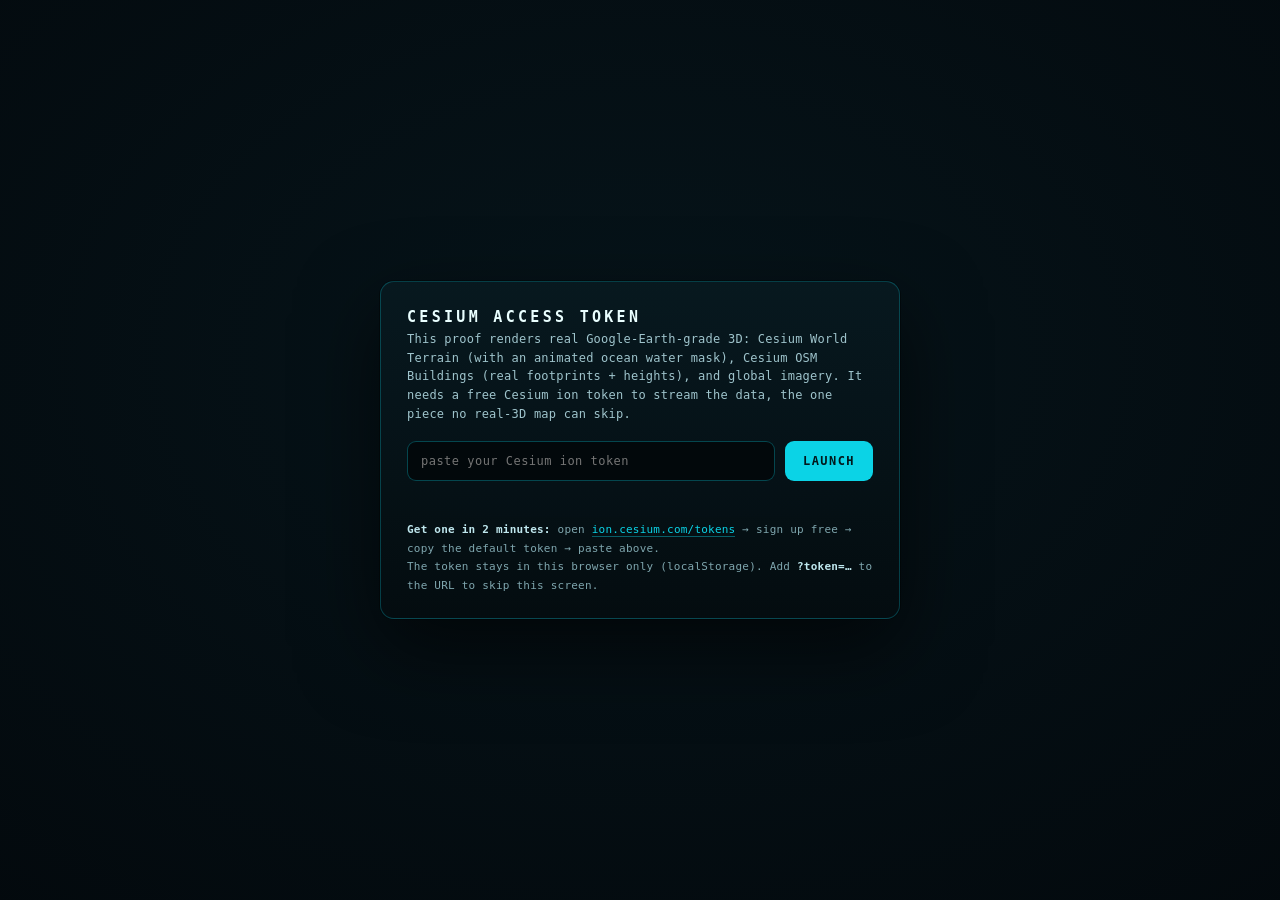
==== cesium.html @ 23c37da9 "Add Cesium proof page (real terrain + animated water + OSM buildings, token-gated)" ====
<!doctype html>
<html lang="en">
<head>
  <meta charset="utf-8" />
  <meta name="viewport" content="width=device-width, initial-scale=1, viewport-fit=cover" />
  <title>Digital Nations — Cesium Proof (real terrain, real waves, real buildings)</title>
  <!-- CesiumJS from the official CDN. CESIUM_BASE_URL must be set before the script loads. -->
  <script>window.CESIUM_BASE_URL = 'https://cesium.com/downloads/cesiumjs/releases/1.140/Build/Cesium/';</script>
  <link href="https://cesium.com/downloads/cesiumjs/releases/1.140/Build/Cesium/Widgets/widgets.css" rel="stylesheet" />
  <script src="https://cesium.com/downloads/cesiumjs/releases/1.140/Build/Cesium/Cesium.js"></script>
  <style>
    :root { --cyan:#0bd3e6; --ink:#03090d; }
    * { box-sizing:border-box; }
    html,body { margin:0; height:100%; background:var(--ink); color:#cfeaf0;
      font-family:"IBM Plex Mono", ui-monospace, SFMono-Regular, Menlo, monospace; overflow:hidden; }
    #cesiumContainer { position:fixed; inset:0; }
    /* Hide Cesium's default chrome so it reads as a command surface, not a demo widget. */
    .cesium-viewer-bottom, .cesium-viewer-animationContainer, .cesium-viewer-timelineContainer,
    .cesium-viewer-toolbar, .cesium-widget-credits { display:none !important; }
    .cesium-widget canvas { filter: contrast(1.04) saturate(0.92); }

    /* Holographic vignette + cyan grade, pointer-transparent so it never blocks the globe. */
    #grade { position:fixed; inset:0; pointer-events:none; z-index:5;
      background:
        radial-gradient(120% 90% at 50% 38%, rgba(11,211,230,0.06), rgba(3,9,13,0) 55%),
        radial-gradient(140% 120% at 50% 60%, rgba(3,9,13,0) 55%, rgba(3,9,13,0.72) 100%);
      mix-blend-mode:screen; }
    #scan { position:fixed; inset:0; pointer-events:none; z-index:6; opacity:0.05;
      background:repeating-linear-gradient(0deg, #0bd3e6 0 1px, transparent 1px 3px); }

    .hud { position:fixed; z-index:7; pointer-events:none; color:#bfe7ee;
      letter-spacing:0.18em; font-size:11px; text-transform:uppercase; opacity:0.85; }
    .hud.tl { top:18px; left:20px; }
    .hud.tr { top:18px; right:20px; text-align:right; }
    .hud b { color:var(--cyan); font-weight:600; }

    /* Token gate */
    #gate { position:fixed; inset:0; z-index:20; display:flex; align-items:center; justify-content:center;
      background:radial-gradient(80% 80% at 50% 40%, #06141a, #03090d); }
    .card { width:min(520px, 92vw); border:1px solid rgba(11,211,230,0.25);
      background:linear-gradient(180deg, rgba(8,26,32,0.9), rgba(4,12,16,0.92));
      border-radius:14px; padding:26px 26px 22px; box-shadow:0 0 0 1px rgba(0,0,0,0.4), 0 30px 80px rgba(0,0,0,0.6); }
    .card h1 { font-size:15px; letter-spacing:0.22em; margin:0 0 4px; color:#eaffff; }
    .card .sub { font-size:12px; line-height:1.55; color:#9fc4cc; margin:0 0 18px; letter-spacing:0.02em; text-transform:none; }
    .card a { color:var(--cyan); text-decoration:none; border-bottom:1px solid rgba(11,211,230,0.4); }
    .row { display:flex; gap:10px; }
    input { flex:1; background:#02080b; border:1px solid rgba(11,211,230,0.3); color:#dff6fa;
      padding:12px 13px; border-radius:9px; font-family:inherit; font-size:12px; letter-spacing:0.04em; outline:none; }
    input:focus { border-color:var(--cyan); box-shadow:0 0 0 3px rgba(11,211,230,0.12); }
    button { background:var(--cyan); color:#02181c; border:0; font-family:inherit; font-weight:700;
      letter-spacing:0.12em; padding:12px 18px; border-radius:9px; cursor:pointer; text-transform:uppercase; font-size:12px; }
    button:active { transform:translateY(1px); }
    .err { color:#ff7a7a; font-size:11px; margin-top:10px; min-height:14px; letter-spacing:0.02em; text-transform:none; }
    .steps { font-size:11px; color:#7fa6ae; margin-top:16px; line-height:1.7; letter-spacing:0.02em; text-transform:none; }
    .steps b { color:#bfe7ee; }
  </style>
</head>
<body>
  <div id="cesiumContainer"></div>
  <div id="grade"></div>
  <div id="scan"></div>
  <div class="hud tl">DIGITAL NATIONS · <b>CESIUM PROOF</b><br/>real terrain · real water · real buildings</div>
  <div class="hud tr" id="status">INITIALISING</div>

  <div id="gate">
    <div class="card">
      <h1>CESIUM ACCESS TOKEN</h1>
      <p class="sub">This proof renders real Google-Earth-grade 3D: Cesium World Terrain (with an animated ocean water mask), Cesium OSM Buildings (real footprints + heights), and global imagery. It needs a free Cesium ion token to stream the data, the one piece no real-3D map can skip.</p>
      <div class="row">
        <input id="tok" type="text" placeholder="paste your Cesium ion token" autocomplete="off" spellcheck="false" />
        <button id="go">Launch</button>
      </div>
      <div class="err" id="err"></div>
      <div class="steps">
        <b>Get one in 2 minutes:</b> open <a href="https://ion.cesium.com/tokens" target="_blank" rel="noopener">ion.cesium.com/tokens</a> → sign up free → copy the default token → paste above.<br/>
        The token stays in this browser only (localStorage). Add <b>?token=…</b> to the URL to skip this screen.
      </div>
    </div>
  </div>

  <script>
    const $ = (id) => document.getElementById(id);
    const status = (t) => { const s = $('status'); if (s) s.textContent = t; };

    async function boot(token) {
      try {
        $('err').textContent = '';
        status('AUTHENTICATING');
        Cesium.Ion.defaultAccessToken = token;

        // Real terrain WITH the water mask -> Cesium's native animated ocean (waves + sun/moon glint).
        const terrain = await Cesium.createWorldTerrainAsync({ requestWaterMask: true, requestVertexNormals: true });

        const viewer = new Cesium.Viewer('cesiumContainer', {
          terrainProvider: terrain,
          baseLayerPicker: false, geocoder: false, homeButton: false, sceneModePicker: false,
          navigationHelpButton: false, animation: false, timeline: false, fullscreenButton: false,
          infoBox: false, selectionIndicator: false, requestRenderMode: false,
        });

        // token was valid (createWorldTerrainAsync would have thrown otherwise) -> dismiss the gate
        localStorage.setItem('dn_cesium_token', token);
        $('gate').style.display = 'none';

        const scene = viewer.scene;
        scene.globe.enableLighting = true;          // real sun/terminator shading
        scene.globe.depthTestAgainstTerrain = true; // buildings sit on the ground, water occludes correctly
        scene.skyAtmosphere.show = true;
        scene.fog.enabled = true;
        scene.highDynamicRange = true;
        // Dusk light so the water glints and ridges rake — the holo-table mood.
        viewer.clock.currentTime = Cesium.JulianDate.fromIso8601('2026-06-26T15:30:00Z');

        status('STREAMING TERRAIN');
        // Real photoreal 3D buildings (global OSM footprints + heights).
        try {
          const osm = await Cesium.createOsmBuildingsAsync();
          scene.primitives.add(osm);
        } catch (e) { /* buildings optional; terrain + water still prove the point */ }

        // Sit over the Levant coast: sea on one side (animated water), mountains + cities on the other.
        viewer.camera.flyTo({
          destination: Cesium.Cartesian3.fromDegrees(35.35, 33.55, 90000),
          orientation: { heading: Cesium.Math.toRadians(35), pitch: Cesium.Math.toRadians(-32), roll: 0 },
          duration: 3.0,
        });
        status('LIVE · BEIRUT COAST');
      } catch (e) {
        // Most common: bad/expired token -> show the gate again with a clear message.
        $('gate').style.display = 'flex';
        $('err').textContent = (String(e).includes('401') || String(e).toLowerCase().includes('token'))
          ? 'That token was rejected. Copy the default token from ion.cesium.com/tokens and try again.'
          : ('Failed to start: ' + (e && e.message ? e.message : e));
        status('TOKEN REQUIRED');
      }
    }

    // URL ?token= or saved token skips the gate.
    const urlToken = new URLSearchParams(location.search).get('token');
    const saved = localStorage.getItem('dn_cesium_token');
    if (urlToken) boot(urlToken.trim());
    else if (saved) boot(saved);

    $('go').addEventListener('click', () => {
      const t = $('tok').value.trim();
      if (t) boot(t); else $('err').textContent = 'Paste a token first.';
    });
    $('tok').addEventListener('keydown', (e) => { if (e.key === 'Enter') $('go').click(); });
  </script>
</body>
</html>
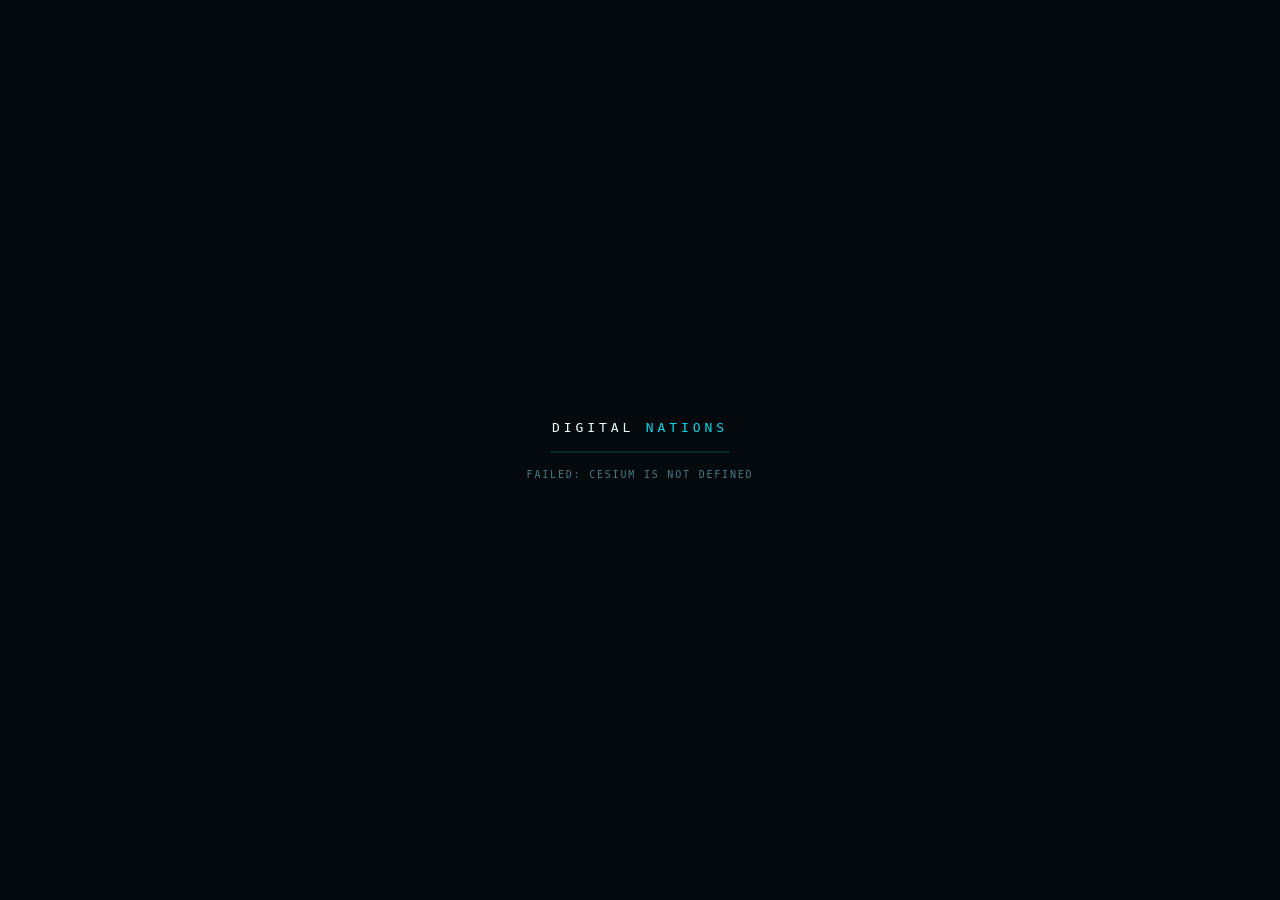
==== commit d63d2faf: "cesium: globe from space, scroll-driven altitude layers, no token gate" ====
--- a/cesium.html
+++ b/cesium.html
@@ -3,149 +3,356 @@
 <head>
   <meta charset="utf-8" />
   <meta name="viewport" content="width=device-width, initial-scale=1, viewport-fit=cover" />
-  <title>Digital Nations — Cesium Proof (real terrain, real waves, real buildings)</title>
-  <!-- CesiumJS from the official CDN. CESIUM_BASE_URL must be set before the script loads. -->
+  <title>Digital Nations — Intelligence Platform</title>
   <script>window.CESIUM_BASE_URL = 'https://cesium.com/downloads/cesiumjs/releases/1.140/Build/Cesium/';</script>
   <link href="https://cesium.com/downloads/cesiumjs/releases/1.140/Build/Cesium/Widgets/widgets.css" rel="stylesheet" />
   <script src="https://cesium.com/downloads/cesiumjs/releases/1.140/Build/Cesium/Cesium.js"></script>
   <style>
-    :root { --cyan:#0bd3e6; --ink:#03090d; }
-    * { box-sizing:border-box; }
-    html,body { margin:0; height:100%; background:var(--ink); color:#cfeaf0;
-      font-family:"IBM Plex Mono", ui-monospace, SFMono-Regular, Menlo, monospace; overflow:hidden; }
-    #cesiumContainer { position:fixed; inset:0; }
-    /* Hide Cesium's default chrome so it reads as a command surface, not a demo widget. */
-    .cesium-viewer-bottom, .cesium-viewer-animationContainer, .cesium-viewer-timelineContainer,
-    .cesium-viewer-toolbar, .cesium-widget-credits { display:none !important; }
-    .cesium-widget canvas { filter: contrast(1.04) saturate(0.92); }
-
-    /* Holographic vignette + cyan grade, pointer-transparent so it never blocks the globe. */
-    #grade { position:fixed; inset:0; pointer-events:none; z-index:5;
+    :root { --cyan:#0bd3e6; --ink:#03090d; --glow:rgba(11,211,230,0.18); }
+    *, *::before, *::after { box-sizing:border-box; margin:0; padding:0; }
+    html, body { width:100%; height:100%; background:var(--ink); overflow:hidden;
+      font-family:"IBM Plex Mono", ui-monospace, SFMono-Regular, Menlo, monospace; }
+
+    /* Globe fills the viewport */
+    #cesiumContainer { position:fixed; inset:0; z-index:1; }
+
+    /* Suppress all Cesium UI chrome */
+    .cesium-viewer-bottom, .cesium-viewer-animationContainer,
+    .cesium-viewer-timelineContainer, .cesium-viewer-toolbar,
+    .cesium-widget-credits, .cesium-infoBox, .cesium-selection-wrapper { display:none !important; }
+    .cesium-widget canvas { image-rendering:auto; }
+
+    /* Holographic grade overlay - pointer-transparent */
+    #grade {
+      position:fixed; inset:0; z-index:5; pointer-events:none;
       background:
-        radial-gradient(120% 90% at 50% 38%, rgba(11,211,230,0.06), rgba(3,9,13,0) 55%),
-        radial-gradient(140% 120% at 50% 60%, rgba(3,9,13,0) 55%, rgba(3,9,13,0.72) 100%);
-      mix-blend-mode:screen; }
-    #scan { position:fixed; inset:0; pointer-events:none; z-index:6; opacity:0.05;
-      background:repeating-linear-gradient(0deg, #0bd3e6 0 1px, transparent 1px 3px); }
-
-    .hud { position:fixed; z-index:7; pointer-events:none; color:#bfe7ee;
-      letter-spacing:0.18em; font-size:11px; text-transform:uppercase; opacity:0.85; }
-    .hud.tl { top:18px; left:20px; }
-    .hud.tr { top:18px; right:20px; text-align:right; }
+        radial-gradient(ellipse 80% 70% at 50% 30%, rgba(11,211,230,0.04) 0%, transparent 60%),
+        radial-gradient(ellipse 100% 50% at 50% 100%, rgba(3,9,13,0.85) 0%, transparent 60%);
+    }
+    /* Subtle scanlines */
+    #scan {
+      position:fixed; inset:0; z-index:6; pointer-events:none; opacity:0.025;
+      background:repeating-linear-gradient(0deg, #0bd3e6 0 1px, transparent 1px 4px);
+    }
+
+    /* HUD elements */
+    .hud {
+      position:fixed; z-index:10; pointer-events:none;
+      color:#bfe7ee; font-size:11px; letter-spacing:0.18em;
+      text-transform:uppercase; line-height:1.6;
+    }
     .hud b { color:var(--cyan); font-weight:600; }
-
-    /* Token gate */
-    #gate { position:fixed; inset:0; z-index:20; display:flex; align-items:center; justify-content:center;
-      background:radial-gradient(80% 80% at 50% 40%, #06141a, #03090d); }
-    .card { width:min(520px, 92vw); border:1px solid rgba(11,211,230,0.25);
-      background:linear-gradient(180deg, rgba(8,26,32,0.9), rgba(4,12,16,0.92));
-      border-radius:14px; padding:26px 26px 22px; box-shadow:0 0 0 1px rgba(0,0,0,0.4), 0 30px 80px rgba(0,0,0,0.6); }
-    .card h1 { font-size:15px; letter-spacing:0.22em; margin:0 0 4px; color:#eaffff; }
-    .card .sub { font-size:12px; line-height:1.55; color:#9fc4cc; margin:0 0 18px; letter-spacing:0.02em; text-transform:none; }
-    .card a { color:var(--cyan); text-decoration:none; border-bottom:1px solid rgba(11,211,230,0.4); }
-    .row { display:flex; gap:10px; }
-    input { flex:1; background:#02080b; border:1px solid rgba(11,211,230,0.3); color:#dff6fa;
-      padding:12px 13px; border-radius:9px; font-family:inherit; font-size:12px; letter-spacing:0.04em; outline:none; }
-    input:focus { border-color:var(--cyan); box-shadow:0 0 0 3px rgba(11,211,230,0.12); }
-    button { background:var(--cyan); color:#02181c; border:0; font-family:inherit; font-weight:700;
-      letter-spacing:0.12em; padding:12px 18px; border-radius:9px; cursor:pointer; text-transform:uppercase; font-size:12px; }
-    button:active { transform:translateY(1px); }
-    .err { color:#ff7a7a; font-size:11px; margin-top:10px; min-height:14px; letter-spacing:0.02em; text-transform:none; }
-    .steps { font-size:11px; color:#7fa6ae; margin-top:16px; line-height:1.7; letter-spacing:0.02em; text-transform:none; }
-    .steps b { color:#bfe7ee; }
+    .hud.tl { top:20px; left:22px; }
+    .hud.tr { top:20px; right:22px; text-align:right; }
+    .hud.bl { bottom:28px; left:22px; }
+
+    /* Layer indicator - shows active data layer */
+    #layer-indicator {
+      position:fixed; bottom:28px; right:22px; z-index:10;
+      display:flex; flex-direction:column; align-items:flex-end; gap:6px;
+      pointer-events:none;
+    }
+    .layer-pill {
+      display:flex; align-items:center; gap:8px;
+      padding:5px 10px 5px 8px;
+      border:1px solid rgba(11,211,230,0.2);
+      border-radius:4px;
+      font-size:10px; letter-spacing:0.14em; text-transform:uppercase;
+      color:#7fa6ae;
+      transition: all 0.4s ease;
+      opacity:0.4;
+    }
+    .layer-pill.active {
+      border-color:rgba(11,211,230,0.5);
+      color:var(--cyan);
+      opacity:1;
+      background:rgba(11,211,230,0.05);
+    }
+    .layer-dot { width:6px; height:6px; border-radius:50%; background:#7fa6ae; flex-shrink:0; }
+    .layer-pill.active .layer-dot { background:var(--cyan); box-shadow:0 0 6px var(--cyan); }
+
+    /* Altitude progress bar */
+    #alt-bar {
+      position:fixed; left:0; top:0; bottom:0; z-index:10; pointer-events:none;
+      width:3px;
+    }
+    #alt-fill {
+      position:absolute; bottom:0; left:0; right:0;
+      background:linear-gradient(to top, var(--cyan), transparent);
+      transition: height 0.2s ease;
+      opacity:0.6;
+    }
+
+    /* Scroll hint */
+    #scroll-hint {
+      position:fixed; bottom:32px; left:50%; transform:translateX(-50%);
+      z-index:10; pointer-events:none;
+      font-size:10px; letter-spacing:0.22em; text-transform:uppercase;
+      color:rgba(11,211,230,0.5);
+      display:flex; flex-direction:column; align-items:center; gap:6px;
+      animation: fadeHint 1s ease 3s forwards;
+      opacity:1;
+    }
+    .scroll-arrow {
+      width:14px; height:14px;
+      border-right:1px solid rgba(11,211,230,0.5);
+      border-bottom:1px solid rgba(11,211,230,0.5);
+      transform:rotate(45deg);
+      animation:arrowBounce 1.4s ease-in-out infinite;
+    }
+    @keyframes arrowBounce { 0%,100%{transform:rotate(45deg) translateY(-3px)} 50%{transform:rotate(45deg) translateY(3px)} }
+    @keyframes fadeHint { to { opacity:0; } }
+
+    /* Loading state */
+    #loading {
+      position:fixed; inset:0; z-index:30; background:var(--ink);
+      display:flex; flex-direction:column; align-items:center; justify-content:center;
+      gap:16px; transition:opacity 0.8s ease;
+    }
+    #loading.gone { opacity:0; pointer-events:none; }
+    .dn-logo { font-size:13px; letter-spacing:0.3em; color:#eaffff; text-transform:uppercase; }
+    .dn-logo span { color:var(--cyan); }
+    .loading-bar { width:180px; height:2px; background:rgba(11,211,230,0.15); border-radius:2px; overflow:hidden; }
+    .loading-fill { height:100%; background:var(--cyan); width:0%; transition:width 0.4s ease; border-radius:2px; }
+    .loading-status { font-size:10px; letter-spacing:0.18em; color:#4a7a82; text-transform:uppercase; }
   </style>
 </head>
 <body>
   <div id="cesiumContainer"></div>
   <div id="grade"></div>
   <div id="scan"></div>
-  <div class="hud tl">DIGITAL NATIONS · <b>CESIUM PROOF</b><br/>real terrain · real water · real buildings</div>
+
+  <!-- HUD chrome -->
+  <div class="hud tl">
+    DIGITAL NATIONS<br/>
+    <b id="mode-label">SPACE VIEW</b>
+  </div>
   <div class="hud tr" id="status">INITIALISING</div>
-
-  <div id="gate">
-    <div class="card">
-      <h1>CESIUM ACCESS TOKEN</h1>
-      <p class="sub">This proof renders real Google-Earth-grade 3D: Cesium World Terrain (with an animated ocean water mask), Cesium OSM Buildings (real footprints + heights), and global imagery. It needs a free Cesium ion token to stream the data, the one piece no real-3D map can skip.</p>
-      <div class="row">
-        <input id="tok" type="text" placeholder="paste your Cesium ion token" autocomplete="off" spellcheck="false" />
-        <button id="go">Launch</button>
-      </div>
-      <div class="err" id="err"></div>
-      <div class="steps">
-        <b>Get one in 2 minutes:</b> open <a href="https://ion.cesium.com/tokens" target="_blank" rel="noopener">ion.cesium.com/tokens</a> → sign up free → copy the default token → paste above.<br/>
-        The token stays in this browser only (localStorage). Add <b>?token=…</b> to the URL to skip this screen.
-      </div>
-    </div>
+  <div class="hud bl" id="coords"></div>
+
+  <!-- Data layer pills -->
+  <div id="layer-indicator">
+    <div class="layer-pill active" id="pill-sat"><div class="layer-dot"></div>SATELLITE IMAGERY</div>
+    <div class="layer-pill" id="pill-terrain"><div class="layer-dot"></div>WORLD TERRAIN</div>
+    <div class="layer-pill" id="pill-buildings"><div class="layer-dot"></div>OSM BUILDINGS</div>
   </div>
 
+  <!-- Left altitude bar -->
+  <div id="alt-bar"><div id="alt-fill"></div></div>
+
+  <!-- Scroll hint -->
+  <div id="scroll-hint">SCROLL TO NAVIGATE<div class="scroll-arrow"></div></div>
+
+  <!-- Loading screen -->
+  <div id="loading">
+    <div class="dn-logo">DIGITAL <span>NATIONS</span></div>
+    <div class="loading-bar"><div class="loading-fill" id="load-fill"></div></div>
+    <div class="loading-status" id="load-status">CONNECTING TO ION</div>
+  </div>
+
   <script>
+    // ─── Cesium Ion token (Amer Tarawneh / Digital Nations) ───────────────────
+    const ION_TOKEN = 'eyJhbGciOiJIUzI1NiIsInR5cCI6IkpXVCJ9.eyJqdGkiOiI4MGQwNzFjYS02MDU0LTQ0MTgtODliOS1lMzM1ODNkYWM2MjEiLCJpZCI6NDQ5NTI4LCJpc3MiOiJodHRwczovL2FwaS5jZXNpdW0uY29tIiwiYXVkIjoidW5kZWZpbmVkX2RlZmF1bHQiLCJpYXQiOjE3ODI1MDExNjF9.o4U8guur551PlsoT86kOlxnmFHd9YE_cIprYgwpB8-s';
+
     const $ = (id) => document.getElementById(id);
-    const status = (t) => { const s = $('status'); if (s) s.textContent = t; };
-
-    async function boot(token) {
+    const setStatus = (t) => { const el = $('status'); if (el) el.textContent = t; };
+    const setLoad  = (pct, msg) => {
+      const f = $('load-fill'); const s = $('load-status');
+      if (f) f.style.width = pct + '%';
+      if (s) s.textContent = msg;
+    };
+
+    // ─── Layer altitude thresholds (metres) ────────────────────────────────────
+    // Space   : > 3 000 km  — globe from orbit, imagery only
+    // Regional: 80 km – 3 000 km — terrain + imagery visible
+    // Terrain :  < 80 km  — terrain fine detail + OSM buildings
+    const SPACE_ALT    = 3_000_000;
+    const TERRAIN_ALT  =    80_000;
+
+    let osmBuildings = null;
+    let currentMode  = 'SPACE';
+
+    async function boot() {
+      Cesium.Ion.defaultAccessToken = ION_TOKEN;
+      setLoad(20, 'STREAMING TERRAIN');
+
+      const terrain = await Cesium.createWorldTerrainAsync({
+        requestWaterMask: true,
+        requestVertexNormals: true,
+      });
+      setLoad(50, 'BUILDING VIEWER');
+
+      const viewer = new Cesium.Viewer('cesiumContainer', {
+        terrainProvider:       terrain,
+        sceneMode:             Cesium.SceneMode.SCENE3D,   // full globe
+        baseLayerPicker:       false,
+        geocoder:              false,
+        homeButton:            false,
+        sceneModePicker:       false,
+        navigationHelpButton:  false,
+        animation:             false,
+        timeline:              false,
+        fullscreenButton:      false,
+        infoBox:               false,
+        selectionIndicator:    false,
+        requestRenderMode:     false,
+        msaaSamples:           4,
+      });
+
+      const scene  = viewer.scene;
+      const camera = viewer.camera;
+      const globe  = scene.globe;
+
+      // ─── Scene quality ────────────────────────────────────────────────────
+      globe.enableLighting         = true;
+      globe.depthTestAgainstTerrain= true;
+      globe.atmosphereLightIntensity = 10.0;
+      globe.nightFadeOutDistance   = 4_000_000;
+      globe.nightFadeInDistance    = 6_000_000;
+      scene.skyAtmosphere.show     = true;
+      scene.skyAtmosphere.atmosphereLightIntensity = 15.0;
+      scene.skyBox.show            = true;
+      scene.fog.enabled            = true;
+      scene.fog.density            = 0.0002;
+      scene.highDynamicRange       = true;
+      scene.msaaSamples            = 4;
+
+      // Dusk over the Levant — ocean glints, terrain shadows rake
+      viewer.clock.currentTime  = Cesium.JulianDate.fromIso8601('2026-06-26T14:45:00Z');
+      viewer.clock.shouldAnimate = true;
+
+      setLoad(70, 'LOADING BUILDINGS');
+
+      // OSM buildings load now but won't be SHOWN until altitude < TERRAIN_ALT
       try {
-        $('err').textContent = '';
-        status('AUTHENTICATING');
-        Cesium.Ion.defaultAccessToken = token;
-
-        // Real terrain WITH the water mask -> Cesium's native animated ocean (waves + sun/moon glint).
-        const terrain = await Cesium.createWorldTerrainAsync({ requestWaterMask: true, requestVertexNormals: true });
-
-        const viewer = new Cesium.Viewer('cesiumContainer', {
-          terrainProvider: terrain,
-          baseLayerPicker: false, geocoder: false, homeButton: false, sceneModePicker: false,
-          navigationHelpButton: false, animation: false, timeline: false, fullscreenButton: false,
-          infoBox: false, selectionIndicator: false, requestRenderMode: false,
+        osmBuildings = await Cesium.createOsmBuildingsAsync();
+        osmBuildings.show = false;       // hidden until user zooms in
+        scene.primitives.add(osmBuildings);
+      } catch (_) { /* buildings optional */ }
+
+      setLoad(90, 'CALIBRATING ORBIT');
+
+      // ─── Starting position: orbit over Earth (space view) ─────────────────
+      camera.flyTo({
+        destination: Cesium.Cartesian3.fromDegrees(36.0, 30.0, 12_000_000),
+        orientation: {
+          heading: Cesium.Math.toRadians(0),
+          pitch:   Cesium.Math.toRadians(-90),
+          roll:    0,
+        },
+        duration: 0,
+      });
+
+      setLoad(100, 'LIVE');
+      setTimeout(() => {
+        const el = $('loading');
+        if (el) el.classList.add('gone');
+        setTimeout(() => { if (el) el.remove(); }, 900);
+      }, 400);
+
+      // ─── Smooth scroll → altitude control ─────────────────────────────────
+      // We override the default Cesium wheel handler so we can add layer transitions.
+      let targetAlt = 12_000_000;
+      let animFrameId = null;
+
+      function lerp(a, b, t) { return a + (b - a) * t; }
+
+      // Wheel event: adjust target altitude, then animate camera to it
+      window.addEventListener('wheel', (e) => {
+        e.preventDefault();
+        const delta = e.deltaY > 0 ? 1 : -1;
+        // Exponential zoom: multiply by a factor based on current altitude
+        const factor = delta > 0 ? 0.85 : 1.18;
+        targetAlt = Math.min(Math.max(targetAlt * factor, 100), 15_000_000);
+        scheduleFly();
+      }, { passive: false });
+
+      function scheduleFly() {
+        if (animFrameId) return;
+        animFrameId = requestAnimationFrame(doFly);
+      }
+
+      function doFly() {
+        animFrameId = null;
+        const pos   = camera.positionCartographic;
+        const curAlt = pos.height;
+        const diff  = Math.abs(targetAlt - curAlt);
+        if (diff < 500) return;
+        // Keep lat/lon, just change altitude
+        camera.flyTo({
+          destination: Cesium.Cartesian3.fromRadians(pos.longitude, pos.latitude, targetAlt),
+          orientation: camera.heading != null ? {
+            heading: camera.heading,
+            pitch:   Cesium.Math.toRadians(-90),
+            roll:    0,
+          } : undefined,
+          duration: 0.45,
+          easingFunction: Cesium.EasingFunction.QUADRATIC_OUT,
         });
-
-        // token was valid (createWorldTerrainAsync would have thrown otherwise) -> dismiss the gate
-        localStorage.setItem('dn_cesium_token', token);
-        $('gate').style.display = 'none';
-
-        const scene = viewer.scene;
-        scene.globe.enableLighting = true;          // real sun/terminator shading
-        scene.globe.depthTestAgainstTerrain = true; // buildings sit on the ground, water occludes correctly
-        scene.skyAtmosphere.show = true;
-        scene.fog.enabled = true;
-        scene.highDynamicRange = true;
-        // Dusk light so the water glints and ridges rake — the holo-table mood.
-        viewer.clock.currentTime = Cesium.JulianDate.fromIso8601('2026-06-26T15:30:00Z');
-
-        status('STREAMING TERRAIN');
-        // Real photoreal 3D buildings (global OSM footprints + heights).
-        try {
-          const osm = await Cesium.createOsmBuildingsAsync();
-          scene.primitives.add(osm);
-        } catch (e) { /* buildings optional; terrain + water still prove the point */ }
-
-        // Sit over the Levant coast: sea on one side (animated water), mountains + cities on the other.
-        viewer.camera.flyTo({
-          destination: Cesium.Cartesian3.fromDegrees(35.35, 33.55, 90000),
-          orientation: { heading: Cesium.Math.toRadians(35), pitch: Cesium.Math.toRadians(-32), roll: 0 },
-          duration: 3.0,
-        });
-        status('LIVE · BEIRUT COAST');
-      } catch (e) {
-        // Most common: bad/expired token -> show the gate again with a clear message.
-        $('gate').style.display = 'flex';
-        $('err').textContent = (String(e).includes('401') || String(e).toLowerCase().includes('token'))
-          ? 'That token was rejected. Copy the default token from ion.cesium.com/tokens and try again.'
-          : ('Failed to start: ' + (e && e.message ? e.message : e));
-        status('TOKEN REQUIRED');
+        setTimeout(() => scheduleFly(), 500);
       }
-    }
-
-    // URL ?token= or saved token skips the gate.
-    const urlToken = new URLSearchParams(location.search).get('token');
-    const saved = localStorage.getItem('dn_cesium_token');
-    if (urlToken) boot(urlToken.trim());
-    else if (saved) boot(saved);
-
-    $('go').addEventListener('click', () => {
-      const t = $('tok').value.trim();
-      if (t) boot(t); else $('err').textContent = 'Paste a token first.';
+
+      // ─── Layer transition: update HUD + toggle data layers by altitude ─────
+      function updateLayers() {
+        const alt   = camera.positionCartographic.height;
+        const maxAlt = 15_000_000;
+
+        // Altitude progress bar (0 = top of screen = far, bottom = close)
+        const frac = 1 - Math.log10(Math.max(alt, 100)) / Math.log10(maxAlt);
+        $('alt-fill').style.height = Math.min(Math.max(frac * 100, 2), 98) + '%';
+
+        // Layer pills
+        const inSpace   = alt > SPACE_ALT;
+        const inTerrain = alt < TERRAIN_ALT;
+
+        $('pill-sat').classList.toggle('active', true);              // always on
+        $('pill-terrain').classList.toggle('active', !inSpace);      // appears at < 3000 km
+        $('pill-buildings').classList.toggle('active', inTerrain);   // appears at < 80 km
+
+        // OSM buildings visibility
+        if (osmBuildings) osmBuildings.show = inTerrain;
+
+        // Mode label + status
+        let mode, label;
+        if (inSpace) {
+          mode  = 'SPACE';
+          label = 'SPACE VIEW';
+          setStatus('ORBITAL SCAN');
+        } else if (!inTerrain) {
+          mode  = 'REGIONAL';
+          label = 'REGIONAL VIEW';
+          setStatus('TERRAIN STREAMING');
+        } else {
+          mode  = 'TERRAIN';
+          label = 'GROUND LEVEL';
+          setStatus('BUILDINGS LIVE');
+        }
+
+        if (mode !== currentMode) {
+          currentMode = mode;
+          $('mode-label').textContent = label;
+        }
+
+        // Coordinates HUD (only when zoomed in)
+        if (!inSpace) {
+          const pos = camera.positionCartographic;
+          const lat = Cesium.Math.toDegrees(pos.latitude).toFixed(3);
+          const lon = Cesium.Math.toDegrees(pos.longitude).toFixed(3);
+          const km  = (alt / 1000).toFixed(0);
+          $('coords').textContent = `${lat}° N  ${lon}° E  ALT ${km} km`;
+        } else {
+          $('coords').textContent = '';
+        }
+      }
+
+      // Hook into Cesium's post-render to update HUD every frame
+      scene.postRender.addEventListener(updateLayers);
+    }
+
+    boot().catch(err => {
+      console.error(err);
+      $('load-status').textContent = 'FAILED: ' + (err.message || err);
     });
-    $('tok').addEventListener('keydown', (e) => { if (e.key === 'Enter') $('go').click(); });
   </script>
 </body>
 </html>
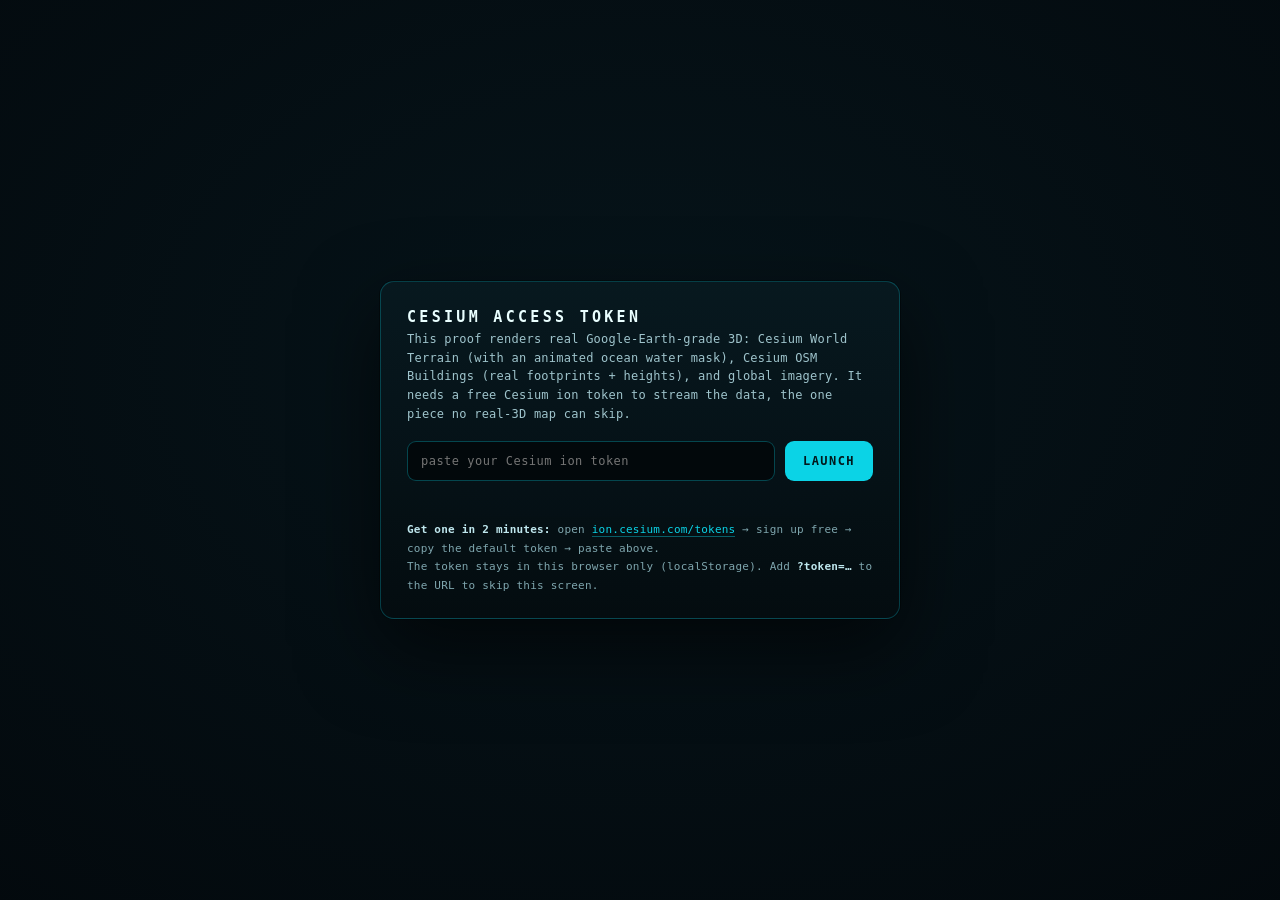
==== commit cc138535: "Restore cesium.html reference page" ====
--- a/cesium.html
+++ b/cesium.html
@@ -3,356 +3,157 @@
 <head>
   <meta charset="utf-8" />
   <meta name="viewport" content="width=device-width, initial-scale=1, viewport-fit=cover" />
-  <title>Digital Nations — Intelligence Platform</title>
+  <title>Digital Nations — Cesium Proof (real terrain, real waves, real buildings)</title>
+  <!-- CesiumJS from the official CDN. CESIUM_BASE_URL must be set before the script loads. -->
   <script>window.CESIUM_BASE_URL = 'https://cesium.com/downloads/cesiumjs/releases/1.140/Build/Cesium/';</script>
   <link href="https://cesium.com/downloads/cesiumjs/releases/1.140/Build/Cesium/Widgets/widgets.css" rel="stylesheet" />
   <script src="https://cesium.com/downloads/cesiumjs/releases/1.140/Build/Cesium/Cesium.js"></script>
   <style>
-    :root { --cyan:#0bd3e6; --ink:#03090d; --glow:rgba(11,211,230,0.18); }
-    *, *::before, *::after { box-sizing:border-box; margin:0; padding:0; }
-    html, body { width:100%; height:100%; background:var(--ink); overflow:hidden;
-      font-family:"IBM Plex Mono", ui-monospace, SFMono-Regular, Menlo, monospace; }
+    :root { --cyan:#0bd3e6; --ink:#03090d; }
+    * { box-sizing:border-box; }
+    html,body { margin:0; height:100%; background:var(--ink); color:#cfeaf0;
+      font-family:"IBM Plex Mono", ui-monospace, SFMono-Regular, Menlo, monospace; overflow:hidden; }
+    #cesiumContainer { position:fixed; inset:0; }
+    /* Hide Cesium's default chrome so it reads as a command surface, not a demo widget. */
+    .cesium-viewer-bottom, .cesium-viewer-animationContainer, .cesium-viewer-timelineContainer,
+    .cesium-viewer-toolbar, .cesium-widget-credits { display:none !important; }
+    .cesium-widget canvas { filter: contrast(1.04) saturate(0.92); }
 
-    /* Globe fills the viewport */
-    #cesiumContainer { position:fixed; inset:0; z-index:1; }
+    /* Holographic vignette + cyan grade, pointer-transparent so it never blocks the globe. */
+    #grade { position:fixed; inset:0; pointer-events:none; z-index:5;
+      background:
+        radial-gradient(120% 90% at 50% 38%, rgba(11,211,230,0.06), rgba(3,9,13,0) 55%),
+        radial-gradient(140% 120% at 50% 60%, rgba(3,9,13,0) 55%, rgba(3,9,13,0.72) 100%);
+      mix-blend-mode:screen; }
+    #scan { position:fixed; inset:0; pointer-events:none; z-index:6; opacity:0.05;
+      background:repeating-linear-gradient(0deg, #0bd3e6 0 1px, transparent 1px 3px); }
 
-    /* Suppress all Cesium UI chrome */
-    .cesium-viewer-bottom, .cesium-viewer-animationContainer,
-    .cesium-viewer-timelineContainer, .cesium-viewer-toolbar,
-    .cesium-widget-credits, .cesium-infoBox, .cesium-selection-wrapper { display:none !important; }
-    .cesium-widget canvas { image-rendering:auto; }
+    .hud { position:fixed; z-index:7; pointer-events:none; color:#bfe7ee;
+      letter-spacing:0.18em; font-size:11px; text-transform:uppercase; opacity:0.85; }
+    .hud.tl { top:18px; left:20px; }
+    .hud.tr { top:18px; right:20px; text-align:right; }
+    .hud b { color:var(--cyan); font-weight:600; }
 
-    /* Holographic grade overlay - pointer-transparent */
-    #grade {
-      position:fixed; inset:0; z-index:5; pointer-events:none;
-      background:
-        radial-gradient(ellipse 80% 70% at 50% 30%, rgba(11,211,230,0.04) 0%, transparent 60%),
-        radial-gradient(ellipse 100% 50% at 50% 100%, rgba(3,9,13,0.85) 0%, transparent 60%);
-    }
-    /* Subtle scanlines */
-    #scan {
-      position:fixed; inset:0; z-index:6; pointer-events:none; opacity:0.025;
-      background:repeating-linear-gradient(0deg, #0bd3e6 0 1px, transparent 1px 4px);
-    }
-
-    /* HUD elements */
-    .hud {
-      position:fixed; z-index:10; pointer-events:none;
-      color:#bfe7ee; font-size:11px; letter-spacing:0.18em;
-      text-transform:uppercase; line-height:1.6;
-    }
-    .hud b { color:var(--cyan); font-weight:600; }
-    .hud.tl { top:20px; left:22px; }
-    .hud.tr { top:20px; right:22px; text-align:right; }
-    .hud.bl { bottom:28px; left:22px; }
-
-    /* Layer indicator - shows active data layer */
-    #layer-indicator {
-      position:fixed; bottom:28px; right:22px; z-index:10;
-      display:flex; flex-direction:column; align-items:flex-end; gap:6px;
-      pointer-events:none;
-    }
-    .layer-pill {
-      display:flex; align-items:center; gap:8px;
-      padding:5px 10px 5px 8px;
-      border:1px solid rgba(11,211,230,0.2);
-      border-radius:4px;
-      font-size:10px; letter-spacing:0.14em; text-transform:uppercase;
-      color:#7fa6ae;
-      transition: all 0.4s ease;
-      opacity:0.4;
-    }
-    .layer-pill.active {
-      border-color:rgba(11,211,230,0.5);
-      color:var(--cyan);
-      opacity:1;
-      background:rgba(11,211,230,0.05);
-    }
-    .layer-dot { width:6px; height:6px; border-radius:50%; background:#7fa6ae; flex-shrink:0; }
-    .layer-pill.active .layer-dot { background:var(--cyan); box-shadow:0 0 6px var(--cyan); }
-
-    /* Altitude progress bar */
-    #alt-bar {
-      position:fixed; left:0; top:0; bottom:0; z-index:10; pointer-events:none;
-      width:3px;
-    }
-    #alt-fill {
-      position:absolute; bottom:0; left:0; right:0;
-      background:linear-gradient(to top, var(--cyan), transparent);
-      transition: height 0.2s ease;
-      opacity:0.6;
-    }
-
-    /* Scroll hint */
-    #scroll-hint {
-      position:fixed; bottom:32px; left:50%; transform:translateX(-50%);
-      z-index:10; pointer-events:none;
-      font-size:10px; letter-spacing:0.22em; text-transform:uppercase;
-      color:rgba(11,211,230,0.5);
-      display:flex; flex-direction:column; align-items:center; gap:6px;
-      animation: fadeHint 1s ease 3s forwards;
-      opacity:1;
-    }
-    .scroll-arrow {
-      width:14px; height:14px;
-      border-right:1px solid rgba(11,211,230,0.5);
-      border-bottom:1px solid rgba(11,211,230,0.5);
-      transform:rotate(45deg);
-      animation:arrowBounce 1.4s ease-in-out infinite;
-    }
-    @keyframes arrowBounce { 0%,100%{transform:rotate(45deg) translateY(-3px)} 50%{transform:rotate(45deg) translateY(3px)} }
-    @keyframes fadeHint { to { opacity:0; } }
-
-    /* Loading state */
-    #loading {
-      position:fixed; inset:0; z-index:30; background:var(--ink);
-      display:flex; flex-direction:column; align-items:center; justify-content:center;
-      gap:16px; transition:opacity 0.8s ease;
-    }
-    #loading.gone { opacity:0; pointer-events:none; }
-    .dn-logo { font-size:13px; letter-spacing:0.3em; color:#eaffff; text-transform:uppercase; }
-    .dn-logo span { color:var(--cyan); }
-    .loading-bar { width:180px; height:2px; background:rgba(11,211,230,0.15); border-radius:2px; overflow:hidden; }
-    .loading-fill { height:100%; background:var(--cyan); width:0%; transition:width 0.4s ease; border-radius:2px; }
-    .loading-status { font-size:10px; letter-spacing:0.18em; color:#4a7a82; text-transform:uppercase; }
+    /* Token gate */
+    #gate { position:fixed; inset:0; z-index:20; display:flex; align-items:center; justify-content:center;
+      background:radial-gradient(80% 80% at 50% 40%, #06141a, #03090d); }
+    .card { width:min(520px, 92vw); border:1px solid rgba(11,211,230,0.25);
+      background:linear-gradient(180deg, rgba(8,26,32,0.9), rgba(4,12,16,0.92));
+      border-radius:14px; padding:26px 26px 22px; box-shadow:0 0 0 1px rgba(0,0,0,0.4), 0 30px 80px rgba(0,0,0,0.6); }
+    .card h1 { font-size:15px; letter-spacing:0.22em; margin:0 0 4px; color:#eaffff; }
+    .card .sub { font-size:12px; line-height:1.55; color:#9fc4cc; margin:0 0 18px; letter-spacing:0.02em; text-transform:none; }
+    .card a { color:var(--cyan); text-decoration:none; border-bottom:1px solid rgba(11,211,230,0.4); }
+    .row { display:flex; gap:10px; }
+    input { flex:1; background:#02080b; border:1px solid rgba(11,211,230,0.3); color:#dff6fa;
+      padding:12px 13px; border-radius:9px; font-family:inherit; font-size:12px; letter-spacing:0.04em; outline:none; }
+    input:focus { border-color:var(--cyan); box-shadow:0 0 0 3px rgba(11,211,230,0.12); }
+    button { background:var(--cyan); color:#02181c; border:0; font-family:inherit; font-weight:700;
+      letter-spacing:0.12em; padding:12px 18px; border-radius:9px; cursor:pointer; text-transform:uppercase; font-size:12px; }
+    button:active { transform:translateY(1px); }
+    .err { color:#ff7a7a; font-size:11px; margin-top:10px; min-height:14px; letter-spacing:0.02em; text-transform:none; }
+    .steps { font-size:11px; color:#7fa6ae; margin-top:16px; line-height:1.7; letter-spacing:0.02em; text-transform:none; }
+    .steps b { color:#bfe7ee; }
   </style>
 </head>
 <body>
   <div id="cesiumContainer"></div>
   <div id="grade"></div>
   <div id="scan"></div>
+  <div class="hud tl">DIGITAL NATIONS · <b>CESIUM PROOF</b><br/>real terrain · real water · real buildings</div>
+  <div class="hud tr" id="status">INITIALISING</div>
 
-  <!-- HUD chrome -->
-  <div class="hud tl">
-    DIGITAL NATIONS<br/>
-    <b id="mode-label">SPACE VIEW</b>
-  </div>
-  <div class="hud tr" id="status">INITIALISING</div>
-  <div class="hud bl" id="coords"></div>
-
-  <!-- Data layer pills -->
-  <div id="layer-indicator">
-    <div class="layer-pill active" id="pill-sat"><div class="layer-dot"></div>SATELLITE IMAGERY</div>
-    <div class="layer-pill" id="pill-terrain"><div class="layer-dot"></div>WORLD TERRAIN</div>
-    <div class="layer-pill" id="pill-buildings"><div class="layer-dot"></div>OSM BUILDINGS</div>
-  </div>
-
-  <!-- Left altitude bar -->
-  <div id="alt-bar"><div id="alt-fill"></div></div>
-
-  <!-- Scroll hint -->
-  <div id="scroll-hint">SCROLL TO NAVIGATE<div class="scroll-arrow"></div></div>
-
-  <!-- Loading screen -->
-  <div id="loading">
-    <div class="dn-logo">DIGITAL <span>NATIONS</span></div>
-    <div class="loading-bar"><div class="loading-fill" id="load-fill"></div></div>
-    <div class="loading-status" id="load-status">CONNECTING TO ION</div>
+  <div id="gate">
+    <div class="card">
+      <h1>CESIUM ACCESS TOKEN</h1>
+      <p class="sub">This proof renders real Google-Earth-grade 3D: Cesium World Terrain (with an animated ocean water mask), Cesium OSM Buildings (real footprints + heights), and global imagery. It needs a free Cesium ion token to stream the data, the one piece no real-3D map can skip.</p>
+      <div class="row">
+        <input id="tok" type="text" placeholder="paste your Cesium ion token" autocomplete="off" spellcheck="false" />
+        <button id="go">Launch</button>
+      </div>
+      <div class="err" id="err"></div>
+      <div class="steps">
+        <b>Get one in 2 minutes:</b> open <a href="https://ion.cesium.com/tokens" target="_blank" rel="noopener">ion.cesium.com/tokens</a> → sign up free → copy the default token → paste above.<br/>
+        The token stays in this browser only (localStorage). Add <b>?token=…</b> to the URL to skip this screen.
+      </div>
+    </div>
   </div>
 
   <script>
-    // ─── Cesium Ion token (Amer Tarawneh / Digital Nations) ───────────────────
-    const ION_TOKEN = 'eyJhbGciOiJIUzI1NiIsInR5cCI6IkpXVCJ9.eyJqdGkiOiI4MGQwNzFjYS02MDU0LTQ0MTgtODliOS1lMzM1ODNkYWM2MjEiLCJpZCI6NDQ5NTI4LCJpc3MiOiJodHRwczovL2FwaS5jZXNpdW0uY29tIiwiYXVkIjoidW5kZWZpbmVkX2RlZmF1bHQiLCJpYXQiOjE3ODI1MDExNjF9.o4U8guur551PlsoT86kOlxnmFHd9YE_cIprYgwpB8-s';
+    const $ = (id) => document.getElementById(id);
+    const status = (t) => { const s = $('status'); if (s) s.textContent = t; };
 
-    const $ = (id) => document.getElementById(id);
-    const setStatus = (t) => { const el = $('status'); if (el) el.textContent = t; };
-    const setLoad  = (pct, msg) => {
-      const f = $('load-fill'); const s = $('load-status');
-      if (f) f.style.width = pct + '%';
-      if (s) s.textContent = msg;
-    };
+    async function boot(token) {
+      try {
+        $('err').textContent = '';
+        status('AUTHENTICATING');
+        Cesium.Ion.defaultAccessToken = token;
 
-    // ─── Layer altitude thresholds (metres) ────────────────────────────────────
-    // Space   : > 3 000 km  — globe from orbit, imagery only
-    // Regional: 80 km – 3 000 km — terrain + imagery visible
-    // Terrain :  < 80 km  — terrain fine detail + OSM buildings
-    const SPACE_ALT    = 3_000_000;
-    const TERRAIN_ALT  =    80_000;
+        // Real terrain WITH the water mask -> Cesium's native animated ocean (waves + sun/moon glint).
+        const terrain = await Cesium.createWorldTerrainAsync({ requestWaterMask: true, requestVertexNormals: true });
 
-    let osmBuildings = null;
-    let currentMode  = 'SPACE';
+        const viewer = new Cesium.Viewer('cesiumContainer', {
+          terrainProvider: terrain,
+          // COLUMBUS_VIEW = a FLAT tilted map (the holo-table), not a globe sphere,
+          // with real terrain + buildings standing up on it.
+          sceneMode: Cesium.SceneMode.COLUMBUS_VIEW,
+          baseLayerPicker: false, geocoder: false, homeButton: false, sceneModePicker: false,
+          navigationHelpButton: false, animation: false, timeline: false, fullscreenButton: false,
+          infoBox: false, selectionIndicator: false, requestRenderMode: false,
+        });
 
-    async function boot() {
-      Cesium.Ion.defaultAccessToken = ION_TOKEN;
-      setLoad(20, 'STREAMING TERRAIN');
+        // token was valid (createWorldTerrainAsync would have thrown otherwise) -> dismiss the gate
+        localStorage.setItem('dn_cesium_token', token);
+        $('gate').style.display = 'none';
 
-      const terrain = await Cesium.createWorldTerrainAsync({
-        requestWaterMask: true,
-        requestVertexNormals: true,
-      });
-      setLoad(50, 'BUILDING VIEWER');
+        const scene = viewer.scene;
+        scene.globe.enableLighting = true;          // real sun/terminator shading
+        scene.globe.depthTestAgainstTerrain = true; // buildings sit on the ground, water occludes correctly
+        scene.skyAtmosphere.show = true;
+        scene.fog.enabled = true;
+        scene.highDynamicRange = true;
+        // Dusk light so the water glints and ridges rake — the holo-table mood.
+        viewer.clock.currentTime = Cesium.JulianDate.fromIso8601('2026-06-26T15:30:00Z');
+        // Advance the clock so the ocean water mask animates (it was frozen before).
+        // requestRenderMode:false already redraws every frame (scrolls the wave
+        // normals); shouldAnimate keeps the sim clock live too. Natural speed so the
+        // sun does not race across the terrain.
+        viewer.clock.shouldAnimate = true;
 
-      const viewer = new Cesium.Viewer('cesiumContainer', {
-        terrainProvider:       terrain,
-        sceneMode:             Cesium.SceneMode.SCENE3D,   // full globe
-        baseLayerPicker:       false,
-        geocoder:              false,
-        homeButton:            false,
-        sceneModePicker:       false,
-        navigationHelpButton:  false,
-        animation:             false,
-        timeline:              false,
-        fullscreenButton:      false,
-        infoBox:               false,
-        selectionIndicator:    false,
-        requestRenderMode:     false,
-        msaaSamples:           4,
-      });
+        status('STREAMING TERRAIN');
+        // Real photoreal 3D buildings (global OSM footprints + heights).
+        try {
+          const osm = await Cesium.createOsmBuildingsAsync();
+          scene.primitives.add(osm);
+        } catch (e) { /* buildings optional; terrain + water still prove the point */ }
 
-      const scene  = viewer.scene;
-      const camera = viewer.camera;
-      const globe  = scene.globe;
-
-      // ─── Scene quality ────────────────────────────────────────────────────
-      globe.enableLighting         = true;
-      globe.depthTestAgainstTerrain= true;
-      globe.atmosphereLightIntensity = 10.0;
-      globe.nightFadeOutDistance   = 4_000_000;
-      globe.nightFadeInDistance    = 6_000_000;
-      scene.skyAtmosphere.show     = true;
-      scene.skyAtmosphere.atmosphereLightIntensity = 15.0;
-      scene.skyBox.show            = true;
-      scene.fog.enabled            = true;
-      scene.fog.density            = 0.0002;
-      scene.highDynamicRange       = true;
-      scene.msaaSamples            = 4;
-
-      // Dusk over the Levant — ocean glints, terrain shadows rake
-      viewer.clock.currentTime  = Cesium.JulianDate.fromIso8601('2026-06-26T14:45:00Z');
-      viewer.clock.shouldAnimate = true;
-
-      setLoad(70, 'LOADING BUILDINGS');
-
-      // OSM buildings load now but won't be SHOWN until altitude < TERRAIN_ALT
-      try {
-        osmBuildings = await Cesium.createOsmBuildingsAsync();
-        osmBuildings.show = false;       // hidden until user zooms in
-        scene.primitives.add(osmBuildings);
-      } catch (_) { /* buildings optional */ }
-
-      setLoad(90, 'CALIBRATING ORBIT');
-
-      // ─── Starting position: orbit over Earth (space view) ─────────────────
-      camera.flyTo({
-        destination: Cesium.Cartesian3.fromDegrees(36.0, 30.0, 12_000_000),
-        orientation: {
-          heading: Cesium.Math.toRadians(0),
-          pitch:   Cesium.Math.toRadians(-90),
-          roll:    0,
-        },
-        duration: 0,
-      });
-
-      setLoad(100, 'LIVE');
-      setTimeout(() => {
-        const el = $('loading');
-        if (el) el.classList.add('gone');
-        setTimeout(() => { if (el) el.remove(); }, 900);
-      }, 400);
-
-      // ─── Smooth scroll → altitude control ─────────────────────────────────
-      // We override the default Cesium wheel handler so we can add layer transitions.
-      let targetAlt = 12_000_000;
-      let animFrameId = null;
-
-      function lerp(a, b, t) { return a + (b - a) * t; }
-
-      // Wheel event: adjust target altitude, then animate camera to it
-      window.addEventListener('wheel', (e) => {
-        e.preventDefault();
-        const delta = e.deltaY > 0 ? 1 : -1;
-        // Exponential zoom: multiply by a factor based on current altitude
-        const factor = delta > 0 ? 0.85 : 1.18;
-        targetAlt = Math.min(Math.max(targetAlt * factor, 100), 15_000_000);
-        scheduleFly();
-      }, { passive: false });
-
-      function scheduleFly() {
-        if (animFrameId) return;
-        animFrameId = requestAnimationFrame(doFly);
+        // Sit over the Levant coast: sea on one side (animated water), mountains + cities on the other.
+        viewer.camera.flyTo({
+          destination: Cesium.Cartesian3.fromDegrees(35.35, 33.55, 90000),
+          orientation: { heading: Cesium.Math.toRadians(35), pitch: Cesium.Math.toRadians(-32), roll: 0 },
+          duration: 3.0,
+        });
+        status('LIVE · BEIRUT COAST');
+      } catch (e) {
+        // Most common: bad/expired token -> show the gate again with a clear message.
+        $('gate').style.display = 'flex';
+        $('err').textContent = (String(e).includes('401') || String(e).toLowerCase().includes('token'))
+          ? 'That token was rejected. Copy the default token from ion.cesium.com/tokens and try again.'
+          : ('Failed to start: ' + (e && e.message ? e.message : e));
+        status('TOKEN REQUIRED');
       }
-
-      function doFly() {
-        animFrameId = null;
-        const pos   = camera.positionCartographic;
-        const curAlt = pos.height;
-        const diff  = Math.abs(targetAlt - curAlt);
-        if (diff < 500) return;
-        // Keep lat/lon, just change altitude
-        camera.flyTo({
-          destination: Cesium.Cartesian3.fromRadians(pos.longitude, pos.latitude, targetAlt),
-          orientation: camera.heading != null ? {
-            heading: camera.heading,
-            pitch:   Cesium.Math.toRadians(-90),
-            roll:    0,
-          } : undefined,
-          duration: 0.45,
-          easingFunction: Cesium.EasingFunction.QUADRATIC_OUT,
-        });
-        setTimeout(() => scheduleFly(), 500);
-      }
-
-      // ─── Layer transition: update HUD + toggle data layers by altitude ─────
-      function updateLayers() {
-        const alt   = camera.positionCartographic.height;
-        const maxAlt = 15_000_000;
-
-        // Altitude progress bar (0 = top of screen = far, bottom = close)
-        const frac = 1 - Math.log10(Math.max(alt, 100)) / Math.log10(maxAlt);
-        $('alt-fill').style.height = Math.min(Math.max(frac * 100, 2), 98) + '%';
-
-        // Layer pills
-        const inSpace   = alt > SPACE_ALT;
-        const inTerrain = alt < TERRAIN_ALT;
-
-        $('pill-sat').classList.toggle('active', true);              // always on
-        $('pill-terrain').classList.toggle('active', !inSpace);      // appears at < 3000 km
-        $('pill-buildings').classList.toggle('active', inTerrain);   // appears at < 80 km
-
-        // OSM buildings visibility
-        if (osmBuildings) osmBuildings.show = inTerrain;
-
-        // Mode label + status
-        let mode, label;
-        if (inSpace) {
-          mode  = 'SPACE';
-          label = 'SPACE VIEW';
-          setStatus('ORBITAL SCAN');
-        } else if (!inTerrain) {
-          mode  = 'REGIONAL';
-          label = 'REGIONAL VIEW';
-          setStatus('TERRAIN STREAMING');
-        } else {
-          mode  = 'TERRAIN';
-          label = 'GROUND LEVEL';
-          setStatus('BUILDINGS LIVE');
-        }
-
-        if (mode !== currentMode) {
-          currentMode = mode;
-          $('mode-label').textContent = label;
-        }
-
-        // Coordinates HUD (only when zoomed in)
-        if (!inSpace) {
-          const pos = camera.positionCartographic;
-          const lat = Cesium.Math.toDegrees(pos.latitude).toFixed(3);
-          const lon = Cesium.Math.toDegrees(pos.longitude).toFixed(3);
-          const km  = (alt / 1000).toFixed(0);
-          $('coords').textContent = `${lat}° N  ${lon}° E  ALT ${km} km`;
-        } else {
-          $('coords').textContent = '';
-        }
-      }
-
-      // Hook into Cesium's post-render to update HUD every frame
-      scene.postRender.addEventListener(updateLayers);
     }
 
-    boot().catch(err => {
-      console.error(err);
-      $('load-status').textContent = 'FAILED: ' + (err.message || err);
+    // URL ?token= or saved token skips the gate.
+    const urlToken = new URLSearchParams(location.search).get('token');
+    const saved = localStorage.getItem('dn_cesium_token');
+    if (urlToken) boot(urlToken.trim());
+    else if (saved) boot(saved);
+
+    $('go').addEventListener('click', () => {
+      const t = $('tok').value.trim();
+      if (t) boot(t); else $('err').textContent = 'Paste a token first.';
     });
+    $('tok').addEventListener('keydown', (e) => { if (e.key === 'Enter') $('go').click(); });
   </script>
 </body>
 </html>
